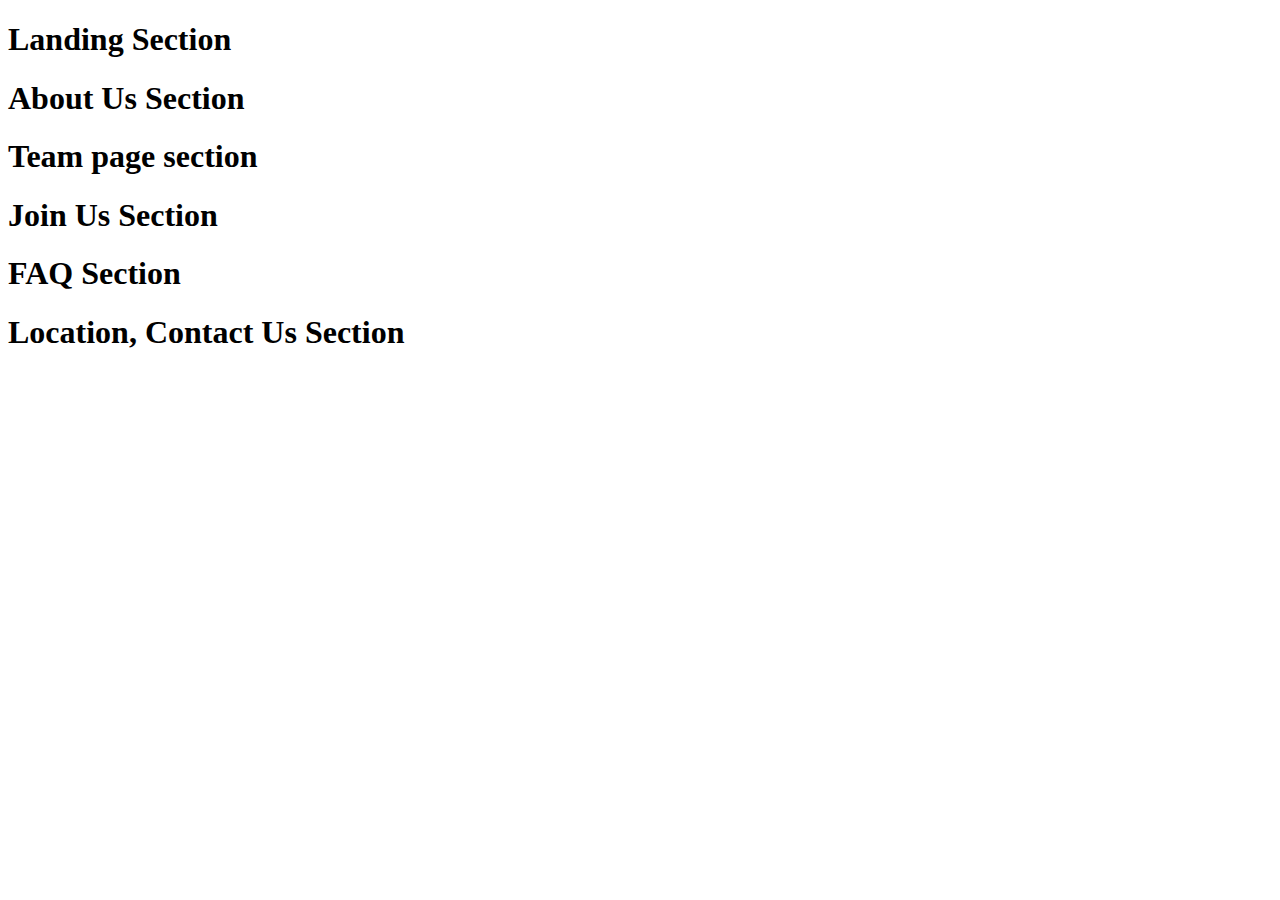
==== 2023/index.html @ 3e2a9899 "Merge pull request #97 from ReshmaM8/Ellehacks-hacker-site" ====
<!DOCTYPE html>
<html lang="en">
<head>
    <meta charset="UTF-8">
    <meta http-equiv="X-UA-Compatible" content="IE=edge">
    <meta name="viewport" content="width=device-width, initial-scale=1.0">
    
    <link href="https://cdn.jsdelivr.net/npm/bootstrap@5.2.3/dist/css/bootstrap.min.css" rel="stylesheet" integrity="sha384-rbsA2VBKQhggwzxH7pPCaAqO46MgnOM80zW1RWuH61DGLwZJEdK2Kadq2F9CUG65" crossorigin="anonymous">
    <link href="https://fonts.googleapis.com/css2?family=DM+Sans&display=swap" rel="stylesheet">
    <link rel="stylesheet" href="style.css" />
    <script src="https://cdn.jsdelivr.net/npm/bootstrap@5.2.3/dist/js/bootstrap.bundle.min.js" integrity="sha384-kenU1KFdBIe4zVF0s0G1M5b4hcpxyD9F7jL+jjXkk+Q2h455rYXK/7HAuoJl+0I4" crossorigin="anonymous"></script>
    <script src="https://ajax.googleapis.com/ajax/libs/jquery/3.6.1/jquery.min.js"></script>
    <script src="index.js" defer></script>
    <title>Ellehacks 2023</title>
</head>
<body>
    <div class="container-fluid-xl p-5 border">
        <h1>Landing Section</h1>  
      </div>
      
      <div class="container-fluid-xl p-5 border">
        <h1>About Us Section</h1>  
      </div>
      
      <div class="container-fluid-xl p-5 border">
        <h1>Team page section</h1>  
      </div>
      
      <div class="container-fluid-xl p-5 border">
        <h1>Join Us Section</h1>  
      </div>
      
      <div class="container-fluid-xl p-5 border">
        <h1>FAQ Section</h1>  
        </div>
        
      <div class="container-fluid-xl p-5 border">
        <h1>Location, Contact Us Section</h1>  
      </div>
</body>
</html>
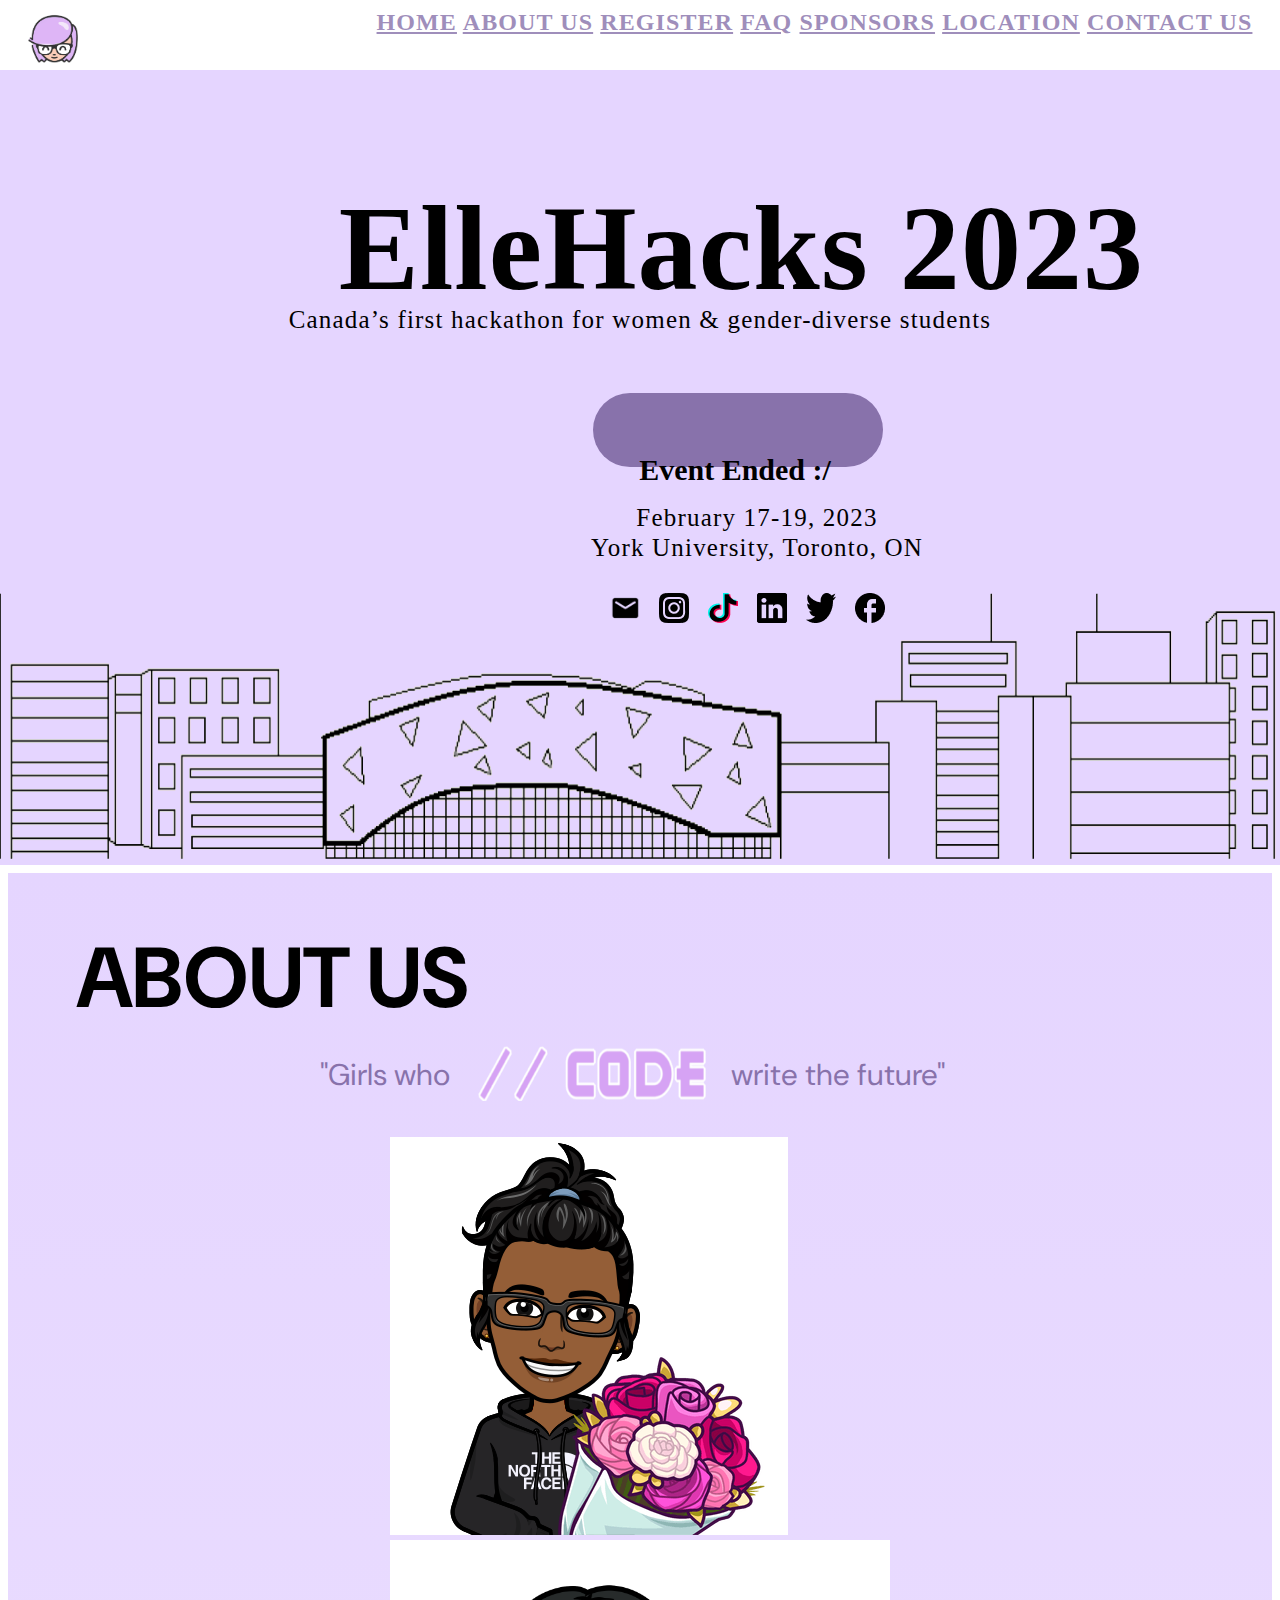
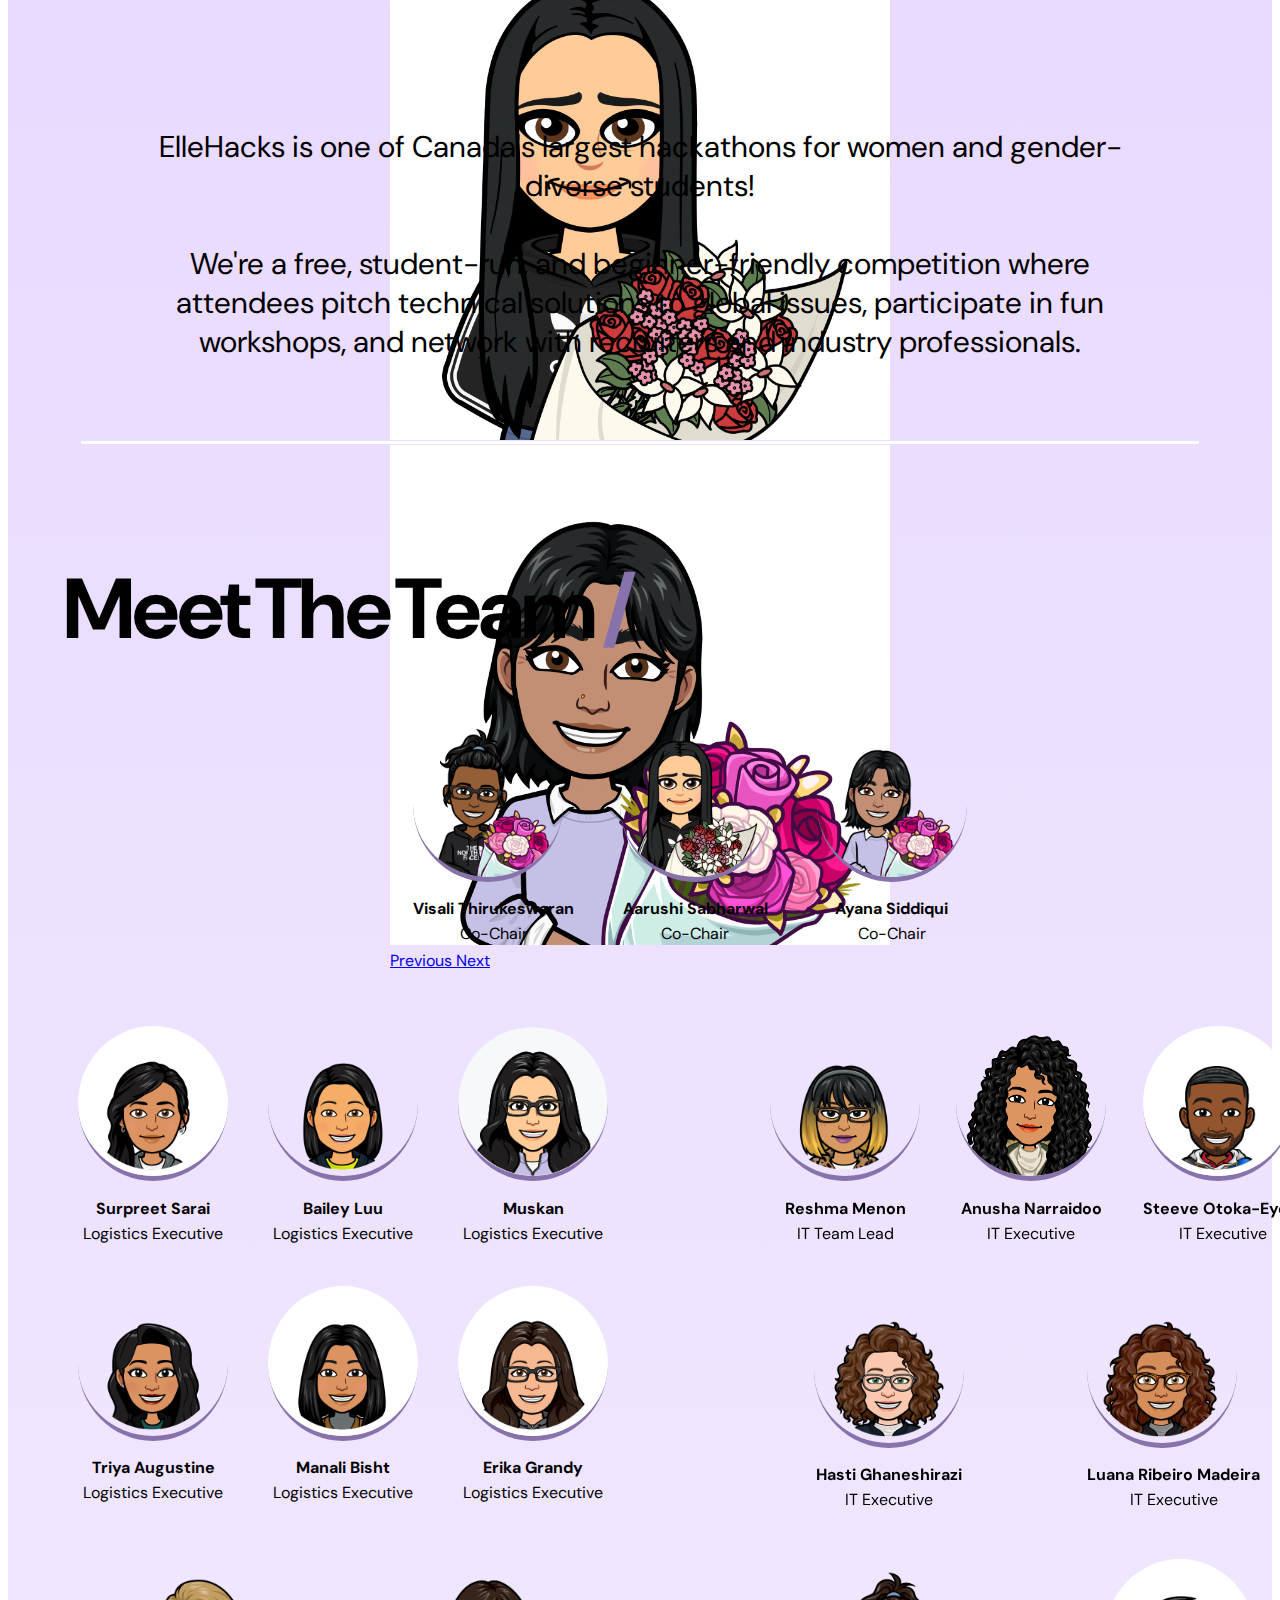
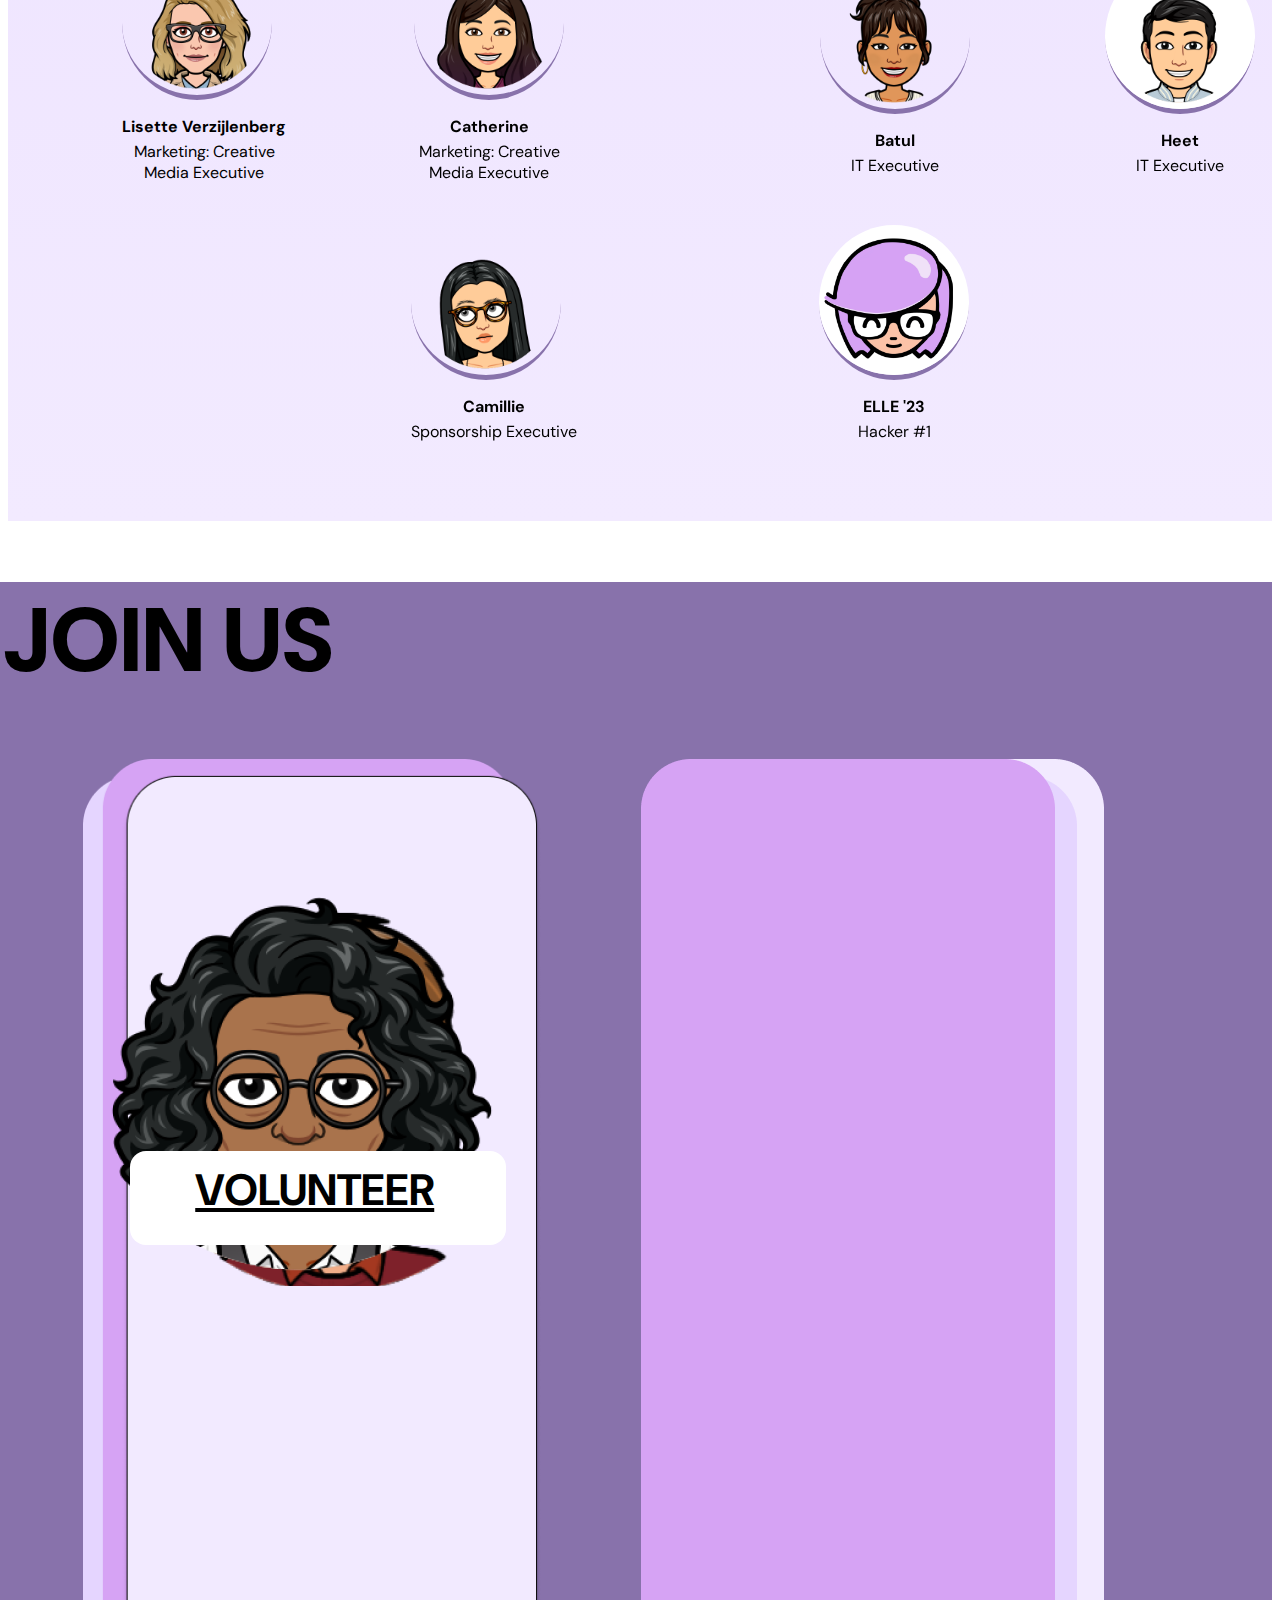
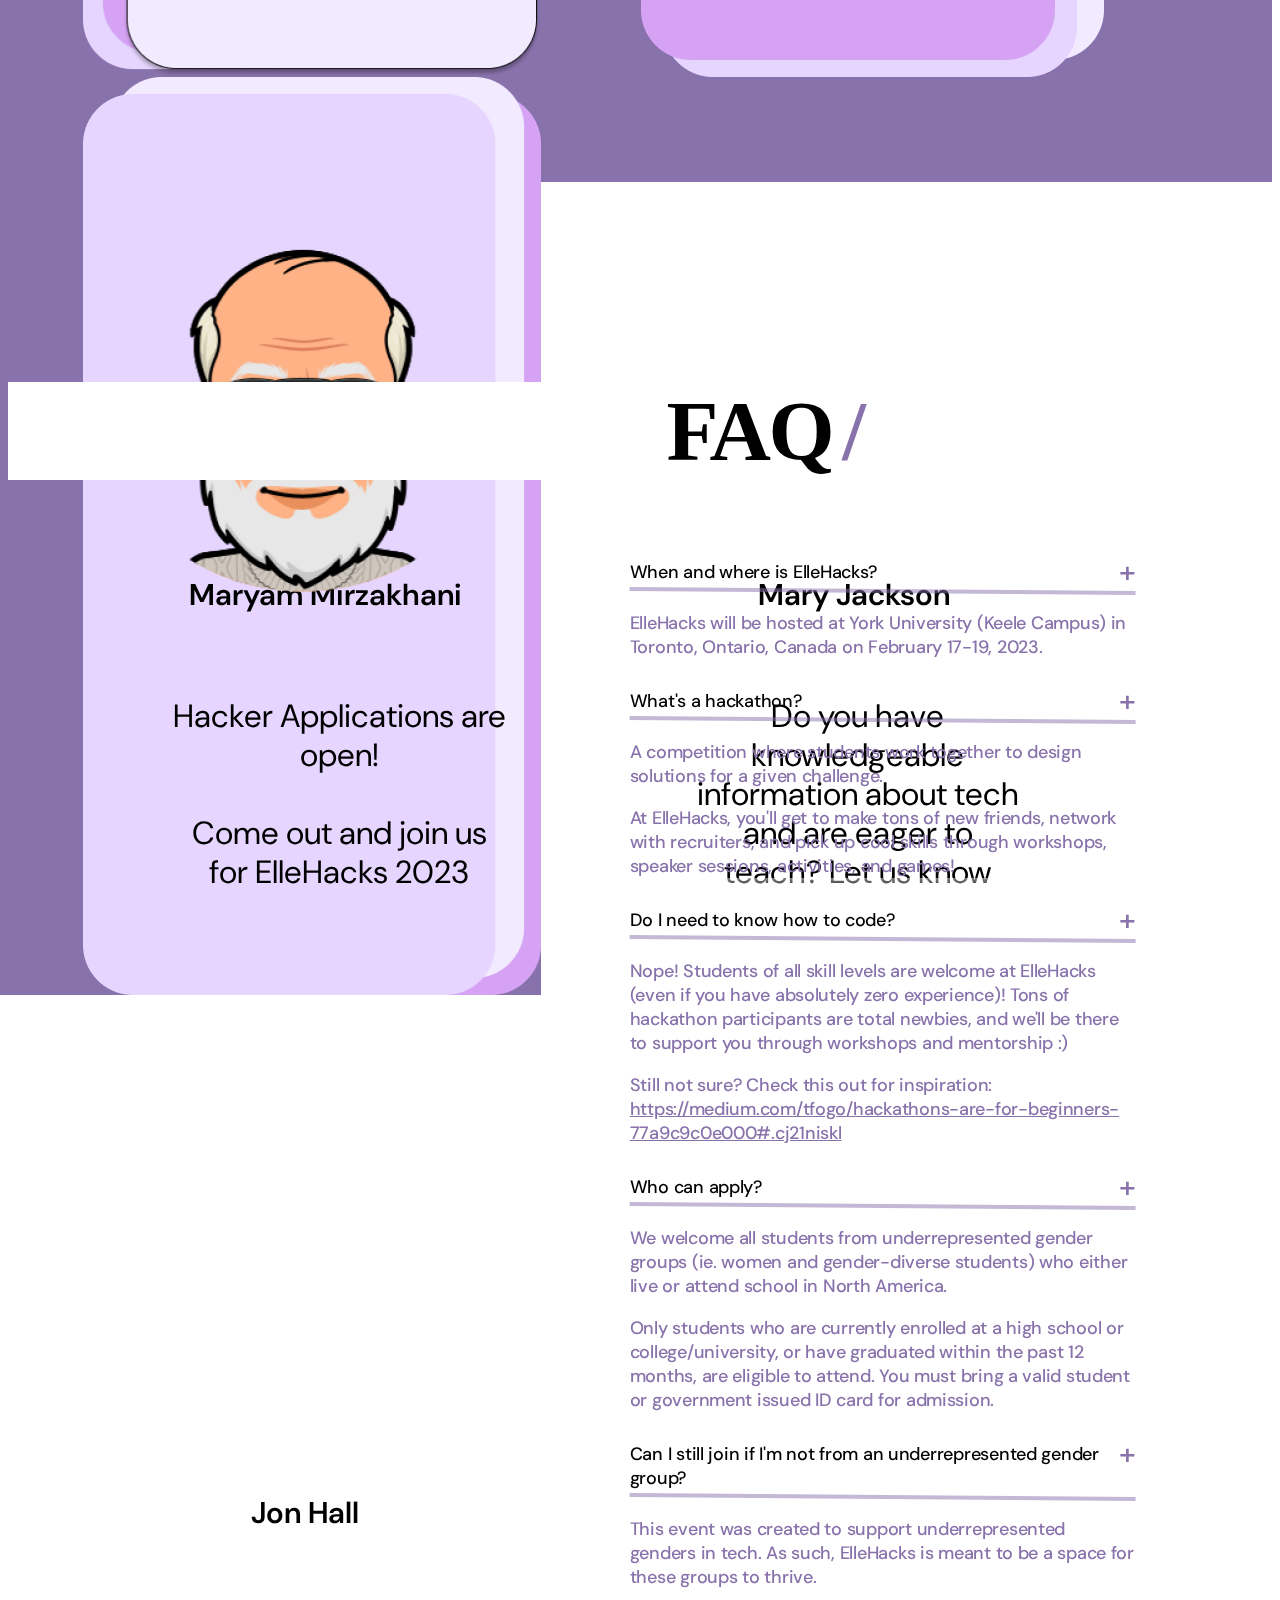
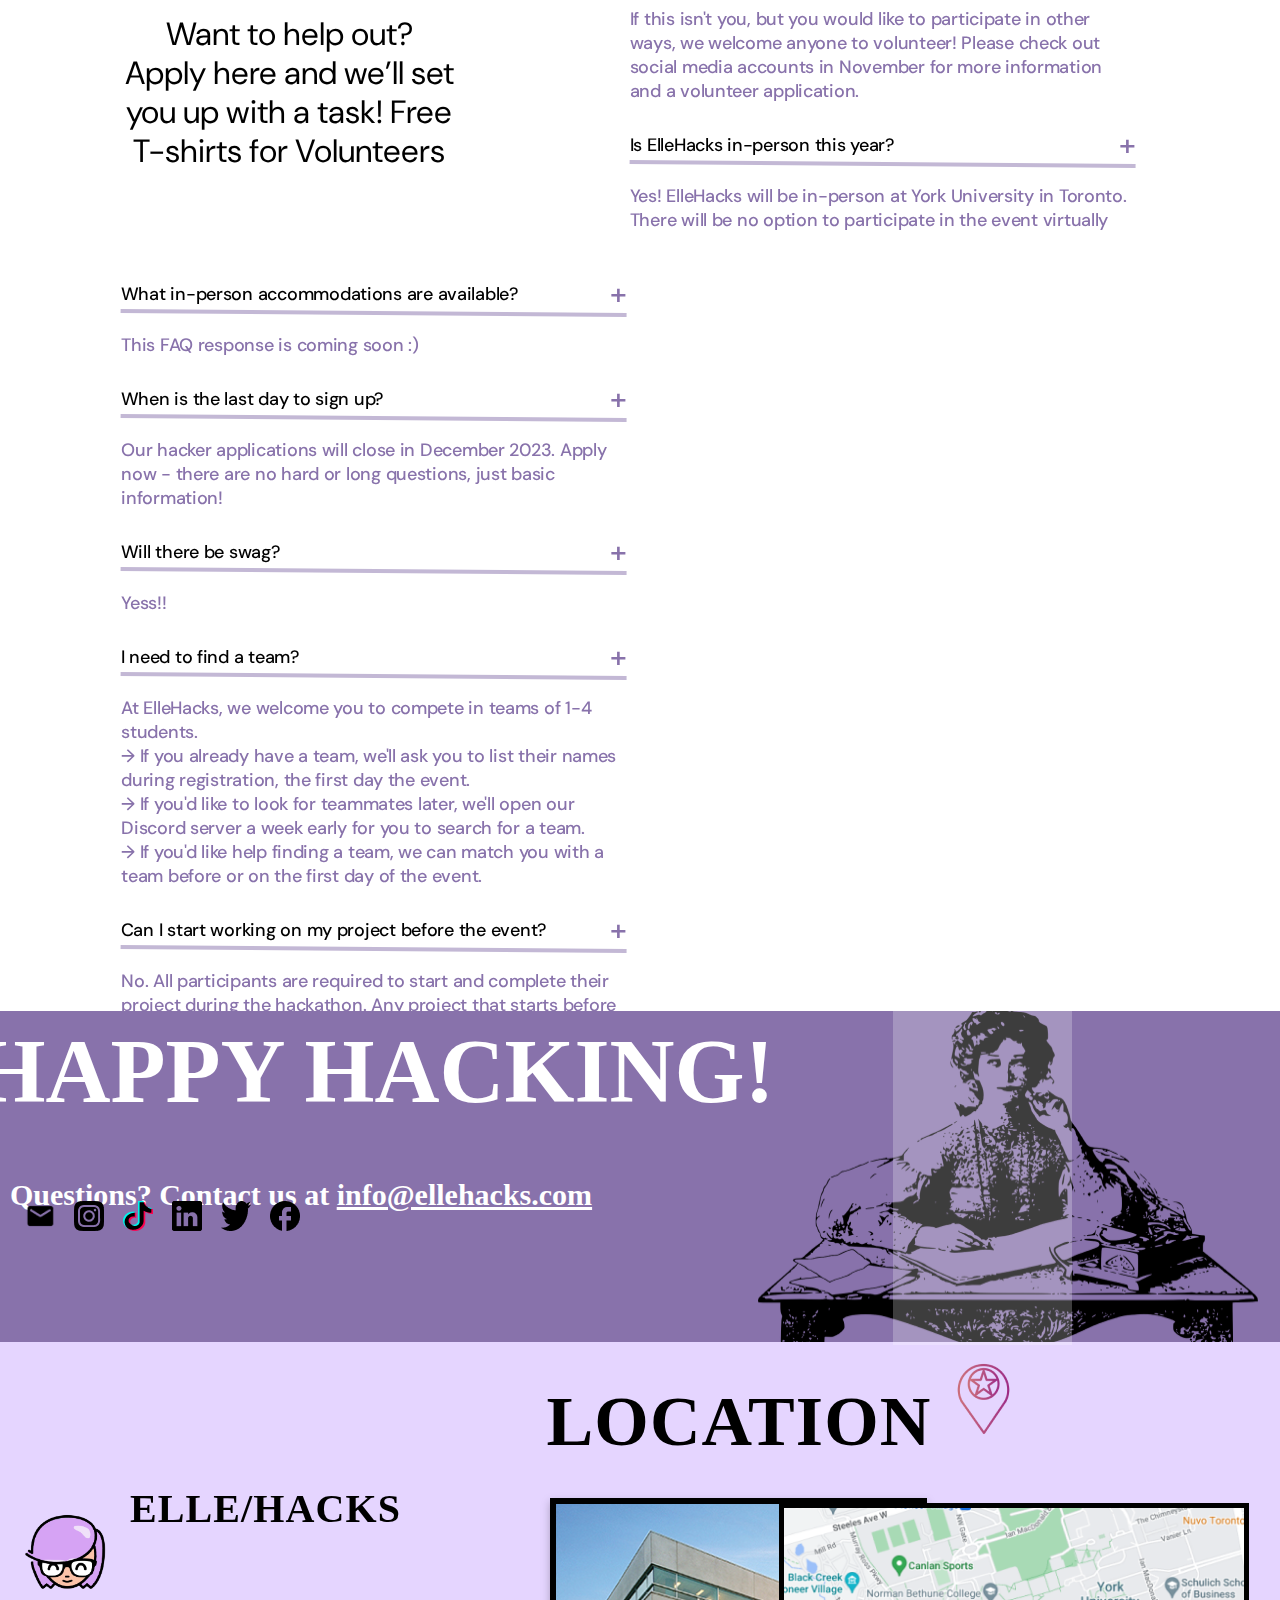
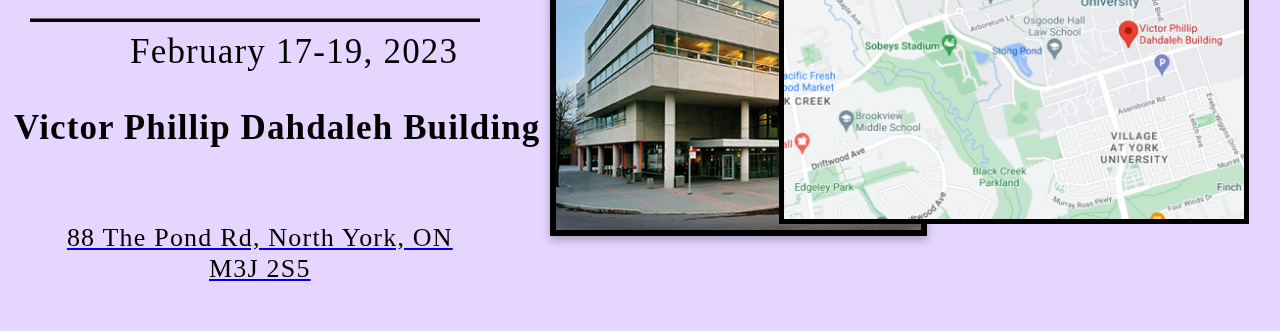
==== commit 71513e5e: "Merge pull request #1 from ElleHacks/master" ====
--- a/2023/index.html
+++ b/2023/index.html
@@ -4,38 +4,591 @@
     <meta charset="UTF-8">
     <meta http-equiv="X-UA-Compatible" content="IE=edge">
     <meta name="viewport" content="width=device-width, initial-scale=1.0">
-    
-    <link href="https://cdn.jsdelivr.net/npm/bootstrap@5.2.3/dist/css/bootstrap.min.css" rel="stylesheet" integrity="sha384-rbsA2VBKQhggwzxH7pPCaAqO46MgnOM80zW1RWuH61DGLwZJEdK2Kadq2F9CUG65" crossorigin="anonymous">
+
+    <link href="https://cdn.jsdelivr.net/npm/bootstrap@5.2.3/dist/css/bootstrap.min.css" rel="stylesheet"
+          integrity="sha384-rbsA2VBKQhggwzxH7pPCaAqO46MgnOM80zW1RWuH61DGLwZJEdK2Kadq2F9CUG65" crossorigin="anonymous">
     <link href="https://fonts.googleapis.com/css2?family=DM+Sans&display=swap" rel="stylesheet">
-    <link rel="stylesheet" href="style.css" />
-    <script src="https://cdn.jsdelivr.net/npm/bootstrap@5.2.3/dist/js/bootstrap.bundle.min.js" integrity="sha384-kenU1KFdBIe4zVF0s0G1M5b4hcpxyD9F7jL+jjXkk+Q2h455rYXK/7HAuoJl+0I4" crossorigin="anonymous"></script>
-    <script src="https://ajax.googleapis.com/ajax/libs/jquery/3.6.1/jquery.min.js"></script>
+    <link rel="stylesheet" href="style.css"/>
+    <script src="https://cdn.jsdelivr.net/npm/bootstrap@5.2.3/dist/js/bootstrap.bundle.min.js"
+            integrity="sha384-kenU1KFdBIe4zVF0s0G1M5b4hcpxyD9F7jL+jjXkk+Q2h455rYXK/7HAuoJl+0I4"
+            crossorigin="anonymous"></script>
+    <!-- <script src="https://ajax.googleapis.com/ajax/libs/jquery/3.6.1/jquery.min.js"></script> -->
+    <script src="https://maxcdn.bootstrapcdn.com/bootstrap/3.4.1/js/bootstrap.min.js"></script>
     <script src="index.js" defer></script>
     <title>Ellehacks 2023</title>
+
 </head>
 <body>
-    <div class="container-fluid-xl p-5 border">
-        <h1>Landing Section</h1>  
-      </div>
-      
-      <div class="container-fluid-xl p-5 border">
-        <h1>About Us Section</h1>  
-      </div>
-      
-      <div class="container-fluid-xl p-5 border">
-        <h1>Team page section</h1>  
-      </div>
-      
-      <div class="container-fluid-xl p-5 border">
-        <h1>Join Us Section</h1>  
-      </div>
-      
-      <div class="container-fluid-xl p-5 border">
-        <h1>FAQ Section</h1>  
-        </div>
+
+<!-- @Anusha landing page section -->
+<div class="container-fluid-xl" id="home-section">
+    <!--    <h1>Landing Section</h1>-->
+    <!-- Navigation bar -->
+    <div class="row" id="nav">
+        <nav class="navbar fixed-top">
+            <!-- ElleHacks logo icon -->
+            <a class="navbar-brand" href="#home">
+                <img class="nav-img" src="ElleHacks_Logo_Transparent.png" alt="home">
+            </a>
+            <!-- Navigation menu -->
+            <div class="navbar-nav">
+                <a class="nav-link" aria-current="page" href="#home">HOME</a>
+                <a class="nav-link" href="#meet-the-team-section">ABOUT US</a>
+                <a class="nav-link" href="#join-us-blocks">REGISTER</a>
+                <a class="nav-link" href="#FAQ-section">FAQ</a>
+                <a class="nav-link" href="#sponsors">SPONSORS</a>
+                <a class="nav-link" href="#location">LOCATION</a>
+                <a class="nav-link" href="#contact-us">CONTACT US</a>
+            </div>
+        </nav>
+    </div>
+    <!-- Home page section    -->
+    <div class="container-fluid" id="home">
+        <div id="ElleHacks2023" class="ElleHacks2023">ElleHacks 2023</div>
+        <div id="tagline" class="tagline">Canada’s first hackathon for women & gender-diverse students</div>
+        <!-- Countdown -->
+        <div class="countdown">
+            <p class="timer" id="timer"></p>
+        </div>
+        <!-- Date and location -->
+        <div id="date-location" class="date-location">February 17-19, 2023
+            <br> York University, Toronto, ON
+        </div>
+        <!--Social media icons-->
+        <div id="socials" class="socials">
+            <a href="mailto::info@ellehacks.com">
+                <img class="social-icons" src="Assets/socials/ic_round-email.png" alt="email">
+            </a>
+            <a href="https://www.instagram.com/ellehacks/">
+                <img class="social-icons" src="./Assets/socials/instagram.png" alt="instagram">
+            </a>
+            <a href="https://www.tiktok.com/@ellehacks">
+                <img class="social-icons" src="./Assets/socials/logos_tiktok-icon.png" alt="tiktok">
+            </a>
+            <a href="https://www.linkedin.com/company/ellehacks/">
+                <img class="social-icons" src="./Assets/socials/linkedin.png" alt="linkedin">
+            </a>
+            <a href="https://twitter.com/ellehacks">
+                <img class="social-icons" src="./Assets/socials/twitter.png" alt="twitter">
+            </a>
+            <a href="https://www.facebook.com/ellehacks/">
+                <img class="social-icons" src="./Assets/socials/facebook.png" alt="facebook">
+            </a>
+        </div>
+        <!-- Skyline image -->
+        <img class="skyline" src="./Assets/landing/white skyline.png">
+    </div>
+
+</div>
+<!-- @Anusha landing page section ends here -->
+
+<div class="background">
+    <div class="container-fluid-xl" id="meet-the-team-section">
         
-      <div class="container-fluid-xl p-5 border">
-        <h1>Location, Contact Us Section</h1>  
-      </div>
+        <div class="aboutus-section" id="aboutus" >
+            <h2 class="about-us-heading">
+            ABOUT US
+            </h2>
+    
+            <!-- Quoted text "Girls who //code write the future"-->
+            <div class="grid quote">
+            <div class="quote-line" id="p1">
+                <p>"Girls who </p>
+            </div>
+            <img class="quote-line" id="code" src="Assets/CODE Text.png" alt="ada lovelace">
+            <div class="quote-line" id="p2">
+                <p> write the future"</p>
+            </div>
+            </div>
+            
+            <!-- Slideshow -->
+        <div class="container" id="carousel"> 
+            <div id="myCarousel" class="carousel slide" data-ride="carousel">      
+            <!-- Wrapper for slides -->
+            <div class="carousel-inner">
+                <div class="carousel-item active">
+                <img class="d-block w-100" src="Assets/HeadShots/Visali1.png" alt="First slide">
+                </div>
+        
+                <div class="carousel-item">
+                <img class="d-block w-100" src="Assets/HeadShots/Aarushi1.png" alt="Second slide">
+                </div>
+            
+                <div class="carousel-item">
+                <img class="d-block w-100" src="Assets/HeadShots/Ayana1.png" alt="Third slide">
+                </div>
+            </div>
+        
+            <!-- Left and right controls -->
+            <a class="carousel-control-prev" href="#carouselExampleControls" role="button" data-slide="prev">
+                <span class="carousel-control-prev-icon" aria-hidden="true"></span>
+                <span class="sr-only">Previous</span>
+            </a>
+            <a class="carousel-control-next" href="#carouselExampleControls" role="button" data-slide="next">
+                <span class="carousel-control-next-icon" aria-hidden="true"></span>
+                <span class="sr-only">Next</span>
+            </a>
+            </div>
+        </div>
+            
+            
+            <!-- About us description text -->
+            <div id="p3">
+            <p>
+                ElleHacks is one of Canada's largest hackathons for women and gender-diverse students!
+                <br><br>
+                We're a free, student-run, and beginner-friendly competition where attendees pitch technical
+                solutions to global issues, participate in fun workshops, and network with recruiters and industry
+                professionals.
+            </p>
+        </div>
+    
+    
+    
+        </div>
+    </div>
+
+    <!-- Start of the 'Meet The Team' section-->
+    <div class="container-fluid-xl" id="about-us-section">
+    </div>
+    <div class="team">
+        <h2  class="team-heading">
+            Meet The Team <span class="backslash-purple">/</span>
+        </h2>
+        <!-- Co-chair Grid-->
+        <div class="grid co-chairs">
+            <div class="team-member">
+                <div class="image">
+                    <img class="team-img" src="Assets/HeadShots/Visali1.png"/>
+                    <img class="team-img-fun" src="Assets/HeadShots/Visali2.png"/>
+                </div>
+                <h4 class="team-name">Visali Thirukeswaran</h4>
+                <p class="team-title">Co-Chair</p>
+            </div>
+            <div class="team-member">
+                <div class="image">
+                    <img class="team-img" src="Assets/HeadShots/Aarushi1.png"/>
+                    <img class="team-img-fun" src="Assets/HeadShots/Aarushi2.png"/>
+                </div>
+                <h4 class="team-name">Aarushi Sabharwal</h4>
+                <p class="team-title">Co-Chair</p>
+            </div>
+            <div class="team-member">
+                <div class="image">
+                    <img class="team-img" src="Assets/HeadShots/Ayana1.png"/>
+                    <img class="team-img-fun" src="Assets/HeadShots/Ayana2.png"/>
+                </div> 
+                <h4 class="team-name">Ayana Siddiqui</h4>
+                <p class="team-title">Co-Chair</p>
+            </div>
+
+        </div>
+
+        <div class="executives">
+        <!--Logistics, Marketing, Sponsorship Executives Grid-->
+        <div class="grid lms-exe">
+            <div class="team-member">
+                <div class="image">
+                    <img class="team-img" src="Assets/HeadShots/Surpreet1.png"/>
+                    <img class="team-img-fun" src="Assets/HeadShots/Surpreet2.png"/>
+                </div> 
+                <h4 class="team-name">Surpreet Sarai</h4>
+                <p class="team-title">Logistics Executive</p>
+            </div>
+            <div class="team-member">
+                <div class="image">
+                    <img class="team-img" src="Assets/HeadShots/Bailey1.PNG"/>
+                    <img class="team-img-fun" src="Assets/HeadShots/Bailey2.PNG"/>
+                </div> 
+                <h4 class="team-name">Bailey Luu</h4>
+                <p class="team-title">Logistics Executive</p>
+            </div>
+            <div class="team-member">
+                <div class="image">
+                    <img class="team-img" src="Assets/HeadShots/Muskan1.png"/>
+                    <img class="team-img-fun" src="Assets/HeadShots/Muskan2.PNG"/>
+                </div> 
+                <h4 class="team-name">Muskan</h4>
+                <p class="team-title">Logistics Executive</p>
+            </div>
+            <div class="team-member">
+                <div class="image">
+                    <img class="team-img" src="Assets/HeadShots/Triya1.png"/>
+                    <img class="team-img-fun" src="Assets/HeadShots/Triya2.png"/>
+                </div> 
+                <h4 class="team-name">Triya Augustine</h4>
+                <p class="team-title">Logistics Executive</p>
+            </div>
+            <div class="team-member">
+                <div class="image">
+                    <img class="team-img" src="Assets/HeadShots/Manali1.png"/>
+                    <img class="team-img-fun" src="Assets/HeadShots/Manali2.png"/>
+                </div> 
+                <h4 class="team-name">Manali Bisht</h4>
+                <p class="team-title">Logistics Executive</p>
+            </div>
+            <div class="team-member">
+                <div class="image">
+                    <img class="team-img" src="Assets/HeadShots/Erika1.png"/>
+                    <img class="team-img-fun" src="Assets/HeadShots/Erika2.png"/>
+                </div> 
+                <h4 class="team-name">Erika Grandy</h4>
+                <p class="team-title">Logistics Executive</p>
+            </div>
+            <div class="team-member">
+                <div class="image">
+                    <img class="team-img" src="Assets/HeadShots/Lisette1.png"/>
+                    <img class="team-img-fun" src="Assets/HeadShots/Lisette2.png"/>
+                </div> 
+                <h4 class="team-name">Lisette Verzijlenberg</h4>
+                <p class="team-title">Marketing: Creative<br> Media Executive</p>
+            </div>
+            <div class="team-member">
+                <div class="image">
+                    <img class="team-img" src="Assets/HeadShots/Catherine1.PNG"/>
+                    <img class="team-img-fun" src="Assets/HeadShots/Catherine2.PNG"/>
+                </div> 
+                <h4 class="team-name">Catherine</h4>
+                <p class="team-title">Marketing: Creative<br> Media Executive</p>
+            </div>
+        </div>
+
+            <!--IT Executives Grid-->
+            <div class="grid IT-exe">
+            <div class="team-member">
+                <div class="image">
+                    <img class="team-img" src="Assets/HeadShots/Reshma1.png"/>
+                    <img class="team-img-fun" src="Assets/HeadShots/Reshma2.png"/>
+                </div> 
+                <h4 class="team-name">Reshma Menon</h4>
+                <p class="team-title">IT Team Lead</p>
+            </div>
+            <div class="team-member">
+                <div class="image">
+                    <img class="team-img" src="Assets/HeadShots/Anusha1.png"/>
+                    <img class="team-img-fun" src="Assets/HeadShots/Anusha2.png"/>
+                </div> 
+                <h4 class="team-name">Anusha Narraidoo</h4>
+                <p class="team-title">IT Executive</p>
+            </div>
+            <div class="team-member">
+                <div class="image">
+                    <img class="team-img" src="Assets/HeadShots/Steeve1.png"/>
+                    <img class="team-img-fun" src="Assets/HeadShots/Steeve2.png"/>
+                </div> 
+                <h4 class="team-name">Steeve Otoka-Eyota</h4>
+                <p class="team-title">IT Executive</p>
+            </div>
+            <div class="team-member">
+                <div class="image">
+                    <img class="team-img" src="Assets/HeadShots/Hasti1.png"/>
+                    <img class="team-img-fun" src="Assets/HeadShots/Hasti2.png"/>
+                </div> 
+                <h4 class="team-name">Hasti Ghaneshirazi</h4>
+                <p class="team-title">IT Executive</p>
+            </div>
+            <div class="team-member">
+                <div class="image">
+                    <img class="team-img" src="Assets/HeadShots/Luana1.png"/>
+                    <img class="team-img-fun" src="Assets/HeadShots/Luana2.png"/>
+                </div> 
+                <h4 class="team-name">Luana Ribeiro Madeira</h4>
+                <p class="team-title">IT Executive</p>
+            </div>
+            <div class="team-member">
+                <div class="image">
+                    <img class="team-img" src="Assets/HeadShots/Batul1.png"/>
+                    <img class="team-img-fun" src="Assets/HeadShots/Batul2.png"/>
+                </div> 
+                <h4 class="team-name">Batul</h4>
+                <p class="team-title">IT Executive</p>
+            </div>
+            <div class="team-member">
+                <div class="image">
+                    <img class="team-img" src="Assets/HeadShots/Heet1.png"/>
+                    <img class="team-img-fun" src="Assets/HeadShots/Heet2.png"/>
+                </div> 
+                <h4 class="team-name">Heet</h4>
+                <p class="team-title">IT Executive</p>
+            </div>
+        </div>
+        </div>
+
+            <!--Sponsorship Executives Grid-->
+            <div class="grid sponsor-exe">
+            <div class="team-member">
+                <div class="image">
+                    <img class="team-img" src="Assets/HeadShots/Camille1.PNG"/>
+                    <img class="team-img-fun" src="Assets/HeadShots/Camille2.PNG"/>
+                </div> 
+                <h4 class="team-name">Camillie</h4>
+                <p class="team-title">Sponsorship Executive</p>
+            </div>
+            <div class="team-member">
+                <div class="image">
+                    <img class="team-img" src="Assets/logo.jpg"/>
+                    <img class="team-img-fun" src="Assets/logo.jpg"/>
+                </div> 
+                <h4 class="team-name">ELLE '23</h4>
+                <p class="team-title">Hacker #1</p>
+            </div>
+            </div>
+
+
+    </div>
+</div>
+
+
+<!--End of 'Meet The Team' section -->
+
+<!-- @Luana register page section starts here -->
+
+
+<div class="container-fluid-xl p-5 border" id="join-us-blocks">
+        <div class="container-fluid" id="join-us">
+        <div id="join-us-head">
+            <h1>JOIN US</h1>
+        </div>
+        <div class="card-deck" id="join-us-cards">
+            <div class="card" id="hacker-card">
+                <img class="card img-fluid " id="app-background" width="458.5px" height="918px" src="Assets/join-us/hacker-background.png">
+                <div class="card-img-overlay bg-transparent">
+                    <img class="card-img-top" src="Assets/join-us/hacker-img.png" alt="Maryam Mirzakhani">
+                    <h5 class="card-title">Maryam Mirzakhani</h5>
+                    <a class="btn" href="">HACKER</a>
+                    <p class="card-text">Hacker Applications are open!</br></br>
+                    Come out and join us for ElleHacks 2023</p>
+                </div>
+            </div>
+            <div class="card" id="mentor-card">
+                <img class="card img-fluid" id="app-background" width="463px" height="918px" src="Assets/join-us/mentor-background.png">
+                <div class="card-img-overlay">
+                    <img class="card-img-top" src="Assets/join-us/mentor-img.png" alt="Maryam Mirzakhani">
+                    <h5 class="card-title">Mary Jackson</h5>
+                <a class="btn" href="">MENTOR</a>
+                    <p class="card-text">Do you have knowledgeable information about tech and are eager to teach? Let us know</p>
+                    </div>
+            </div>
+            <div class="card" id="volunteer-card">
+                <img class="card img-fluid" id="app-background" width="458.5px"height="918px" src="Assets/join-us/volunteer-background.png">
+                <div class="card-img-overlay">
+                    <img class="card-img-top" src="Assets/join-us/volunteer-img.png" alt="Maryam Mirzakhani">
+                    <h5 class="card-title">Jon Hall</h5>
+                    <a class="btn" href="">VOLUNTEER</a>
+                    <p class="card-text">Want to help out? Apply here and we’ll set you up with a task! Free T-shirts for Volunteers</p>
+                </div>
+            </div>
+        </div>
+    </div>
+</div>
+<!-- @Luana register page section ends here -->
+
+<div class="container-fluid-xl" id="FAQ-section">
+    <h1>FAQ <span class="backslash-purple">/</span></h1>
+</div>
+<div class="FAQ">
+    <div class="row" id="faq-row">
+        <div class="col-sm" id="column-quest">
+            <div class="container" id="quest-box">
+                <div href="#ans1" class="accordion-header" data-toggle="collapse">
+                    <p>When and where is ElleHacks?</p>
+                    <hr>
+                </div>
+                <div id="ans1" class="collapse">
+                    <p>ElleHacks will be hosted at York University (Keele Campus) in Toronto, Ontario, Canada on February 17-19, 2023. </p>
+                </div>
+            </div>
+            <div class="container" id="quest-box">
+                <div href="#ans2" class="accordion-header" data-toggle="collapse">
+                    <p>What's a hackathon?</p>
+                    <hr>
+                </div>
+                <div id="ans2" class="collapse">
+                    <p>A competition where students work together to design solutions for a given challenge.</p>
+                    <p>At ElleHacks, you'll get to make tons of new friends, network with recruiters, and pick up cool skills through workshops, speaker sessions, activities, and games!</p>
+                </div>
+            </div>
+            <div class="container" id="quest-box">
+                <div href="#ans3" class="accordion-header" data-toggle="collapse">
+                    <p>Do I need to know how to code?</p>
+                    <hr>
+                </div>
+                <div id="ans3" class="collapse">
+                    <p>Nope! Students of all skill levels are welcome at ElleHacks (even if you have absolutely zero experience)! Tons of hackathon participants are total newbies, and we'll be there to support you through workshops and mentorship :)</p>
+                    <p>Still not sure? Check this out for inspiration: <a href="https://medium.com/tfogo/hackathons-are-for-beginners-77a9c9c0e000#.cj21niskl">https://medium.com/tfogo/hackathons-are-for-beginners-77a9c9c0e000#.cj21niskl</a></p>
+                </div>
+            </div>
+            <div class="container" id="quest-box">
+                <div href="#ans4" class="accordion-header" data-toggle="collapse">
+                    <p>Who can apply?</p>
+                    <hr>
+                </div>
+                <div id="ans4" class="collapse">
+                    <p>We welcome all students from underrepresented gender groups (ie. women and gender-diverse students) who either live or attend school in North America.</p>
+                    <p>Only students who are currently enrolled at a high school or college/university, or have graduated within the past 12 months, are eligible to attend. You must bring a valid student or government issued ID card for admission.</p>
+                </div>
+            </div>
+            <div class="container" id="quest-box">
+                <div href="#ans5" class="accordion-header" data-toggle="collapse">
+                    <p>Can I still join if I'm not from an underrepresented gender group?</p>
+                    <hr>
+                </div>
+                <div id="ans5" class="collapse">
+                    <p>This event was created to support underrepresented genders in tech. As such, ElleHacks is meant to be a space for these groups to thrive.</p>
+                    <p>If this isn't you, but you would like to participate in other ways, we welcome anyone to volunteer! Please check out social media accounts in November for more information and a volunteer application.</p>
+                </div>
+            </div>
+            <div class="container" id="quest-box">
+                <div href="#ans6" class="accordion-header" data-toggle="collapse">
+                    <p>Is ElleHacks in-person this year?</p>
+                    <hr>
+                </div>
+                <div id="ans6" class="collapse">
+                    <p>Yes! ElleHacks will be in-person at York University in Toronto. There will be no option to participate in the event virtually</p>
+                </div>
+            </div>
+        </div>
+        <div class="col-sm" id="column-quest">
+            <div class="container" id="quest-box">
+                <div href="#ans7" class="accordion-header" data-toggle="collapse">
+                    <p>What in-person accommodations are available?</p>
+                    <hr>
+                </div>
+                <div id="ans7" class="collapse">
+                    <p>This FAQ response is coming soon :)</p>
+                </div>
+            </div>
+            <div class="container" id="quest-box">
+                <div href="#ans8" class="accordion-header" data-toggle="collapse">
+                    <p>When is the last day to sign up?</p>
+                    <hr>
+                </div>
+                <div id="ans8" class="collapse">
+                    <p>Our hacker applications will close in December 2023. Apply now - there are no hard or long questions, just basic information!</p>
+                </div>
+            </div>
+
+            <div class="container" id="quest-box">
+                <div href="#ans9" class="accordion-header" data-toggle="collapse">
+                    <p>Will there be swag?</p>
+                    <hr>
+                </div>
+                <div id="ans9" class="collapse">
+                    <p>Yess!!</p>
+                </div>
+            </div>
+            <div class="container" id="quest-box">
+                <div href="#ans10" class="accordion-header" data-toggle="collapse">
+                    <p>I need to find a team?</p>
+                    <hr>
+                </div>
+                <div id="ans10" class="collapse">
+                    <p>At ElleHacks, we welcome you to compete in teams of 1-4 students.
+                        <br> → If you already have a team, we'll ask you to list their names during registration, the first day the event. <br> → If you'd like to look for teammates later, we'll open our Discord server a week early for you to search
+                        for a team. <br> → If you'd like help finding a team, we can match you with a team before or on the first day of the event.
+                    </p>
+                </div>
+            </div>
+            <div class="container" id="quest-box">
+                <div href="#ans11" class="accordion-header" data-toggle="collapse">
+                    <p>Can I start working on my project before the event?</p>
+                    <hr>
+                </div>
+                <div id="ans11" class="collapse">
+                    <p>No. All participants are required to start and complete their project during the hackathon. Any project that starts before the event will be disqualified. </p>
+                </div>
+            </div>
+
+            <div class="container" id="quest-box">
+                <div href="#ans12" class="accordion-header" data-toggle="collapse">
+                    <p>Can I submit a project I've used at another hackathon/school assignment/anywhere else?</p>
+                    <hr>
+                </div>
+                <div id="ans12" class="collapse">
+                    <p>No. </p>
+                </div>
+            </div>
+        </div>
+    </div>
+</div>
+
+<!-- @Anusha Location/Contact Us section -->
+<div class="container-fluid-xl" id="contactus">
+    <!--    <h1>Location, Contact Us Section</h1>-->
+    <!-- Location container-->
+    <div class="container-fluid" id="location">
+        <div class="location-title">LOCATION
+            <img src="./Assets/contactus/pin.png" alt="pin">
+        </div>
+        <!-- Event date info -->
+        <div id="date">
+<!--            <h2 id="ellehacks">ELLE&lt;/&gt;HACKS</h2>-->
+            <h2 id="ellehacks">ELLE/HACKS</h2>
+            <br>
+            <img class="logo" src="ElleHacks_Logo_Transparent.png" alt="home">
+            <p id="dates">February 17-19, 2023</p>
+        </div>
+        <svg height="282" width="480">
+            <line x1="30" y1="282" x2="490" y2="282" />
+        </svg>
+        <!-- Event location info -->
+        <div id="location-info">
+            <h2 id="building">Victor Phillip Dahdaleh Building</h2>
+            <br>
+            <a href="https://www.google.com/maps/place/Victor+Phillip+Dahdaleh+Building,+88+The+Pond+Rd,+North+York,+ON
+            +M3J+0K9/@43.7711574,-79.5007935,17z/data=!3m1!4b1!4m5!3m4!1s0x882b2e2450b5d375:0x625f17f9f667feb0!8m2!3d43.
+            7711574!4d-79.5007935">
+                <p id="address">88 The Pond Rd, North York, ON M3J 2S5</p>
+            </a>
+        </div>
+        <img id="db" src="./Assets/contactus/victor phillip db.png">
+        <img id="map" src="./Assets/contactus/Google Maps image.png">
+    </div>
+
+    <!-- Contact us container -->
+    <div class="container-fluid" id="contact-us">
+        <div class="contact-title">HAPPY HACKING!</div>
+        <p> Questions? Contact us at
+            <a href="mailto::info@ellehacks.com" style="color:#FFFFFF;">
+                info@ellehacks.com
+            </a>
+        </p>
+        <!-- Social media icons -->
+        <div id="contact-socials" class="socials">
+            <a href="mailto::info@ellehacks.com">
+                <img class="social-icons" src="Assets/socials/ic_round-email.png" alt="email">
+            </a>
+            <a href="https://www.instagram.com/ellehacks/">
+                <img class="social-icons" src="./Assets/socials/instagram.png" alt="instagram">
+            </a>
+            <a href="https://www.tiktok.com/@ellehacks">
+                <img class="social-icons" src="./Assets/socials/logos_tiktok-icon.png" alt="tiktok">
+            </a>
+            <a href="https://www.linkedin.com/company/ellehacks/">
+                <img class="social-icons" src="./Assets/socials/linkedin.png" alt="linkedin">
+            </a>
+            <a href="https://twitter.com/ellehacks">
+                <img class="social-icons" src="./Assets/socials/twitter.png" alt="twitter">
+            </a>
+            <a href="https://www.facebook.com/ellehacks/">
+                <img class="social-icons" src="./Assets/socials/facebook.png" alt="facebook">
+            </a>
+        </div>
+
+        <!-- Right graphics -->
+        <img id="woman-writer" src="./Assets/contactus/woman-writer.png">
+        <canvas id="rect1" width="179" height="334"></canvas>
+    </div>
+</div>
+<!-- @Anusha Location/Contact Us section ends here -->
+
+
+
+
+<!-- for carousel (not sure! check the websitefor more information) -->
+<script src="https://code.jquery.com/jquery-3.2.1.slim.min.js" integrity="sha384-KJ3o2DKtIkvYIK3UENzmM7KCkRr/rE9/Qpg6aAZGJwFDMVNA/GpGFF93hXpG5KkN" crossorigin="anonymous"></script>
+<script src="https://cdn.jsdelivr.net/npm/popper.js@1.12.9/dist/umd/popper.min.js" integrity="sha384-ApNbgh9B+Y1QKtv3Rn7W3mgPxhU9K/ScQsAP7hUibX39j7fakFPskvXusvfa0b4Q" crossorigin="anonymous"></script>
+<script src="https://cdn.jsdelivr.net/npm/bootstrap@4.0.0/dist/js/bootstrap.min.js" integrity="sha384-JZR6Spejh4U02d8jOt6vLEHfe/JQGiRRSQQxSfFWpi1MquVdAyjUar5+76PVCmYl" crossorigin="anonymous"></script>
 </body>
+
 </html>
--- a/2023/style.css
+++ b/2023/style.css
@@ -0,0 +1,1059 @@
+
+/* ************************************* */
+/* <!-- @Anusha Landing Page section --> */
+
+/* @Anusha home container */
+.container-fluid-xl#home-section {
+    width: 100%;
+    height: 865px;
+}
+
+/* @Anusha set dimension of navbar ribbon */
+#home-section .navbar {
+    position: fixed;
+    background-color: #FFFFFF;
+    width: 100%;
+    height: 64px;
+    opacity: 0.8;
+}
+
+/* @Anusha ElleHack icon */
+#home-section .navbar .navbar-brand .nav-img {
+    position: absolute;
+    width: 59px;
+    left: 17px;
+    top: 2px;
+
+}
+
+/* @Anusha navbar menu */
+#home-section .navbar .navbar-nav {
+    position: absolute;
+    flex-direction: row;
+    justify-content: space-between;
+    width: 917px;
+    height: 32px;
+    right: 15px;
+
+    font-weight: 600;
+    font-size: 24px;
+    line-height: 29px;
+    letter-spacing: 1.1px;
+    text-align: center;
+}
+
+/* @Anusha navbar menu items */
+.navbar .nav-link {
+    color: #8872AB;
+}
+
+/* @Anusha */
+.navbar .nav-link:active {
+    color: #000;
+}
+
+/* @Anusha set home/landing page section */
+.container-fluid#home {
+    position: absolute;
+    width: 100%;
+    height: 795px;
+    left: 0px;
+    top: 70px;
+
+    background: #E5D5FF;
+    /*background: linear-gradient(180deg, rgba(217, 217, 217, 0) 0%, #E5D5FF 100%);*/
+}
+
+/* @Anusha ElleHacks2023 title */
+#home .ElleHacks2023 {
+    position: absolute;
+    width: 953px;
+/*    height: 145px;*/
+    left: 265px;
+    top: 106px;
+
+    font-style: normal;
+    font-weight: 600;
+    font-size: 120px;
+    line-height: 145px;
+    letter-spacing: 1.1px;
+    text-align: center;
+
+    color: #000000;
+}
+
+/* @Anusha tagline */
+#home .tagline {
+    position: absolute;
+    width: 100%;
+    top: 235px;
+
+    font-style: normal;
+    font-weight: 400;
+    font-size: 25px;
+    line-height: 30px;
+    letter-spacing: 1.2px;
+    text-align: center;
+
+    color: #000000;
+}
+
+/* @Anusha countdown background */
+#home .countdown {
+    position: relative;
+    width: 290px;
+    height: 74px;
+    top: 323px;
+    left: 593px;
+    border-radius: 500px;
+    background-color: #8872AB;
+}
+
+/* @Anusha countdown display */
+#home .countdown .timer {
+  position: absolute;
+  left: 22px;
+  top: 10px;
+  width: 240px;
+  height: 50px;
+  text-align: center;
+  vertical-align: middle;
+  display: table;
+
+  font-style: normal;
+  font-weight: 700;
+  font-size: 35px;
+  line-height: 58px;
+  text-align: center;
+
+  color: #FFFFFF;
+}
+
+/* @Anusha place date and location */
+#home .date-location {
+    position: absolute;
+    width: 394px;
+    top: 433px;
+    left: 560px;
+
+    font-style: normal;
+    font-weight: 400;
+    font-size: 25px;
+    line-height: 30px;
+    letter-spacing: 1.2px;
+    text-align: center;
+
+    color: #000000;
+}
+
+/* @Anusha removes blue underline from icons
+ * for #home and #contactus
+**/
+.socials a {
+    text-decoration: none;
+}
+
+/* @Anusha set social icons */
+#home .socials {
+    position: absolute;
+    justify-content: space-between;
+    text-align: center;
+
+    margin: 0 auto;
+    width: 100%px;
+    top: 523px;
+    left: 595px;
+}
+
+/* @Anusha set icons spacing */
+.social-icons {
+  width: 30px;
+  margin: 0;
+  margin-left: 15px;
+  padding: 0;
+  opacity: 1;
+}
+
+/* @Anusha hover actions on icons */
+.social-icons:hover {
+  opacity: 0.7;
+}
+
+/* @Anusha */
+#home .skyline {
+    position: absolute;
+    width: 100%;
+    height: 266px;
+    left: -0.15px;
+    top: 522.81px;
+/*    mix-blend-mode: lighten;
+    filter: brightness(100%); */
+    filter: invert();
+    mix-blend-mode: darken;
+}
+/* <!-- @Anusha Landing page section end here --> */
+/* ********************************************** */
+
+
+/* <!-- @Luana Join Us page section starts here --> */
+/* ********************************************** */
+
+
+/* @Luana: main div */
+
+#join-us-blocks{
+    background: #8872AB;
+}
+
+#join-us,.container-fluid{
+   position: relative;
+   width: 100%;
+   height: 1200px;
+   left: -2%;
+   top: 0px;
+   padding: 0px;
+   background: #8872AB;
+   /* border-top: 100%; */
+   border: 0;
+   margin: 0 auto;
+    
+}
+ /* @Luana: head text */   
+#join-us #join-us-head h1{
+        font-family: 'DM Sans';
+        font-style: normal;
+        font-weight: 900;
+        font-size: 90px;
+        line-height: 117px;
+        padding-left: 20px;
+    
+}
+/* @Luana: 3 main cards*/
+#join-us #join-card{
+        position: relative;
+        width: 1439.08px;
+        height: 944px;
+        align-content: center;
+        margin: 50px;
+}
+/* @Luana: each card */
+#join-us .card{
+        background: #8872AB;
+        border: #8872AB;
+        float:left;
+}
+/* @Luana: img mentor, hacker and volunteer*/
+#join-us .card-img-top{
+        position: absolute;
+        width: 487px;
+        height: 477px;
+}
+/* @Luana: info and img mentor, hacker and volunteer */
+#join-us .card-img-overlay{
+        padding: 0%;
+        width: 447px;
+        
+}
+/* @Luana: img hacker */
+#join-us #hacker-card .card-img-top{
+        left: 110px;
+}
+/* @Luana: img mentor */    
+#join-us #mentor-card .card-img-top{
+        left: 75px;
+}
+/* @Luana: img volunteer */   
+#join-us #volunteer-card .card-img-top{
+        left:80px;
+}
+
+/* @Luana: persona name */ 
+#join-us .card-title{
+        position: relative;
+        width: 285px;
+        height: 36px;
+        top:500px;
+        font-family:  'DM Sans';
+        font-style: normal;
+        font-weight: 600;
+        font-size: 30px;
+        line-height: 36px;
+        text-align: center;
+        
+        color: #000000;
+}
+/* @Luana: names per card */     
+#join-us #hacker-card .card-title{
+        left: 200px;   
+}
+#join-us #mentor-card .card-title{
+    left: 170px;
+}
+#join-us #volunteer-card .card-title{
+  left: 180px;
+}
+/* @Luana: button */   
+#join-us .btn{
+    position: absolute;
+    width: 281px;
+    height: 74px;
+    top:565px;
+    padding: 10px 20px;
+    margin: 4px 2px;
+    border-radius: 16px;
+    border-color: #000000;    
+
+    font-family:'DM Sans';
+    font-style: normal;
+    font-weight: 700;
+    font-size: 44px;
+    line-height: 58px;
+    text-align: center;
+    background-color: #ffffff;
+    color: #000000;
+}
+/* @Luana: btn per card */       
+#join-us #hacker-card .btn{
+    left: 200px;
+}
+    
+#join-us #mentor-card .btn{
+    left: 170px;
+}
+    
+#join-us #volunteer-card .btn{
+    width: 330px;
+    left: 145px;
+}
+
+/* @Luana: card descripition */       
+#join-us .card-text{
+    position: relative;
+    width: 333px;
+    height: 195px;
+    top:620px;
+    font-family:  'DM Sans';
+    font-style: normal;
+    font-weight: 400;
+    font-size: 32px;
+    line-height: 39px;
+    text-align: center;
+    color: #000000;
+}
+/* @Luana: each card descripition */   
+#join-us  #hacker-card .card-text{
+    left: 190px;
+}
+    
+#join-us  #mentor-card .card-text{
+    left: 150px;
+}
+#join-us  #volunteer-card .card-text{
+    left: 140px;
+}
+
+/* @Luana: card 3 layer backgroud */
+#join-us #app-background{
+    margin-left:100px;
+    padding: -2%;     
+}
+ 
+ 
+/* <!-- @Luana Join Us page section ends here --> */
+/* ********************************************** */
+
+
+.background
+{
+    background: linear-gradient(180deg, #E5D5FF 0%, #F2EAFF 100%);
+}
+
+/* ********************************************** */
+/* @Anusha @Hasti 'About Us' section start */
+.aboutus-section
+{
+    width: 90%;
+    font-family: "DM Sans";
+    /* background: linear-gradient(180deg, #E5D5FF 0%, #F2EAFF 100%); */
+    padding: 50px;
+    margin: 0 auto;
+}
+
+/* about us header */
+.about-us-heading {
+    display: inline;
+    font-size: 85px;
+    margin: 5px;
+    width: 50%;
+    text-align: left;
+   
+}
+
+/* flex properties */
+.grid
+{
+    display: flex;
+    margin: 0 auto;
+}
+
+.quote
+{
+    flex-direction: row;
+    flex-wrap: wrap;
+    justify-content: center;
+    max-width: 100%;
+    /* margin-right: 1px;
+    margin-top: 40px;
+    margin-bottom: 20px; */
+    align-items:flex-start;
+}
+
+.quote-line
+{
+    flex-direction: row;
+    flex-wrap: wrap;
+    justify-content: space-around;
+    align-items: center;
+    margin-top: 8px;
+    margin-bottom: 8px ;
+    border-radius: 10px;
+    padding: 5px;
+    padding-left: 10px;
+    padding-right: 10px;
+}
+
+.quote-line p
+{
+    margin: 0px;
+}
+
+/* Quote line p + img + p on top of carousel */
+#aboutus #p1 {
+    width: 250px;
+    height: 54px;
+    margin-left: 70px;
+    margin-top: 10px;
+    margin-bottom: 10px;
+
+    font-style: normal;
+    font-weight: 400;
+    font-size: 30px;
+    line-height: 54px;
+    text-align: right;
+
+    color: #8872AB;
+}
+
+#aboutus #code{
+    width: 241px;
+    height: 55px;
+    align-items: center;
+    margin-left: 0px;
+    margin-right: 0px;
+}
+
+#aboutus #p2 {
+    width: 400px;
+    height: 54px;
+    margin-right: 20px;
+    margin-top: 10px;
+    margin-bottom: 10px;
+    font-style: normal;
+    font-weight: 400;
+    font-size: 30px;
+    line-height: 54px;
+    text-align: left;
+    color: #8872AB;
+}
+
+/*Carousel*/
+.col2
+{
+    flex-direction: row;
+    flex-wrap: wrap;
+    justify-content: space-around;
+    max-width: 570px;
+    margin-right: 0px;
+}
+
+
+/* !!!!!!!!!!!!!!!!  CHANGE THE DIMENSION AFTER CHOOSING THE PHOTOES  !!!!!!!!!!!!!! */
+.container#carousel
+{
+    width: 500px;
+    margin: 0 auto;
+    height: 500px;
+    margin-top: 20px;
+}
+
+.carousel-inner img
+{
+    max-width: 100%;
+    max-height: 100%;
+    align-items: center;
+    background-color: white;
+    object-fit: contain;
+}
+
+/* About us description text */
+#aboutus #p3 {
+
+    margin: 10px;
+    padding: 50px;
+    font-style: normal;
+    border-bottom: solid white;
+    font-size: 30px;
+    text-align: center;
+
+    color: #000000;
+}
+
+/* 'About Us' section ends*/
+/* ********************************************** */
+
+/* ********************************************** */
+/* @Hasti 'Meet The Team' section start */
+.team
+{
+    padding: 50px;
+    width: 100%;
+    margin: 0 auto;
+
+    font-family: 'DM Sans';
+    color:black;
+}
+
+.team-heading
+{
+
+    display: inline;
+    font-size: 85px;	
+    margin: 5px;
+    width: 50%;
+    text-align: left;
+    word-spacing: -0.1em;	
+    letter-spacing: -0.03em;
+}
+
+	
+.backslash-purple {	
+    color: #8872AB;	
+}
+
+/*flex properties*/
+.grid
+{
+    display: flex;
+    margin: 0 auto;
+}
+
+.co-chairs
+{
+    flex-direction: row;
+    flex-wrap: wrap;
+    justify-content: space-around;
+    max-width: 600px;
+    margin-top: 50px;
+    margin-bottom: 40px;
+}
+
+.executives
+{
+    display: flex;
+    margin: 0 auto;
+}
+
+.lms-exe
+{
+    flex-direction: row;
+    flex-wrap: wrap;
+    justify-content: space-around;
+    max-width: 570px;
+    margin-left: 0px;
+}
+
+.IT-exe
+{
+    flex-direction: row;
+    flex-wrap: wrap;
+    justify-content: space-around;
+    max-width: 570px;
+    margin-right: 0px;
+}
+
+.sponsor-exe
+{
+    flex-direction: row;
+    flex-wrap: wrap;
+    justify-content: space-around;
+    max-width: 800px;
+    margin: 0 auto;
+}
+
+.team-member
+{
+    margin: 8px;
+    border-radius: 10px;
+    padding: 5px;
+    padding-left: 10px;
+    padding-right: 10px;
+    transition: 0.3s;
+    transition-duration: 0.3s;
+    transition-timing-function: ease;
+    transition-delay: 0s;
+    transition-property: all;
+    text-align: center;
+    
+}
+
+.team-member:hover
+{
+    box-shadow: 4px 4px 20px 0 rgb(0, 0, 0 , 40%), -4px -4px 20px 0 rgba(164, 145, 194, 80%);
+}
+
+
+/* Images */
+.image
+{
+    width: 150px;
+    height: 150px;
+}
+.team-img
+{
+    display: block;
+    margin: 0 auto;
+    width: 150px;
+    height: 150px;
+    border-radius: 100%;
+    /* border: solid #8872AB; */
+    border-bottom: solid 5px #8872AB;
+    
+}
+
+.team-img-fun
+{
+    display: none;
+    margin: 0 auto;
+    width: 150px;
+    height: 150px;
+    border-radius: 100%;
+    /* border: solid #8872AB; */
+    border-bottom: solid 5px #8872AB;}
+
+.image:hover .team-img-fun
+{
+    display: inline;
+    margin: 1px;
+}
+.image:hover .team-img
+{
+    display: none;
+    margin: 1px;
+}
+
+
+
+/* Name and title */
+.team-name
+{
+    color: black;
+    font-style: normal;
+    text-align: center;
+    margin-bottom: 0;
+
+}
+
+.team-title
+{
+    color: black;
+    font-style: normal;
+    text-align: center;
+    margin-top: 4px;
+}
+
+.team-member h4 {
+    display: block;
+    font-size: 16px;
+    margin-block-start: 1.33em;
+    /* margin-block-end: 1.33em; */
+    margin-inline-start: 0px;
+    margin-inline-end: 0px;
+    font-weight: bold;
+}
+
+/* 'Meet The Team' section end */
+/* ********************************************** */
+
+/* **************************************** */
+/* FAQ section starts */
+/* @Luana @Hasti
+  FAQ page
+*/
+
+  .FAQ
+  {
+    padding: 50px;
+    width: 100%;
+    margin: 0 auto;
+    top: 200px;
+    position: relative;
+  }
+  
+  /* @Luana 
+    big h1 in with "FAQ" written;
+  */
+#FAQ-section{
+    background-color: #FFFFFF;
+    margin: 0 auto;
+    top: 200px;
+    position: relative;
+    width: 100%;
+    
+ }
+  
+  #FAQ-section h1{
+    display: inline;
+    font-size: 85px;
+    margin: 5px;
+    margin-left: 100px;
+    width: 50%;
+    text-align: left;
+    word-spacing: -0.1em;
+    letter-spacing: -0.03em;
+    /* text-align: centr;
+    color: #9747FF; */
+    margin-bottom: 50px;
+    position: relative;
+  }
+  
+  
+  
+  /* @Luana 
+    two sides of the faq
+  */
+  #column-quest{
+    float: left;
+    width: 40%;
+    padding:0% 5%;
+    display: block;
+    position: relative;
+  } 
+  
+  @media (max-width: 1000px) {
+  
+    #column-quest {
+      float: left;
+      width: 100%;
+      padding:0% 5%;
+      display: block;
+      
+    } 
+  }
+  
+  /* @Luana 
+    horizontal grey line
+  */
+  .accordion-header hr{
+    border:  solid #8872AB 2px;
+    opacity: 0.5;
+    margin-top: 1px;
+    margin-bottom: 10px;
+    /* box-shadow: 0px 4px 4px rgba(0, 0, 0, 0.25); */
+    transform: rotate(-0.46deg);
+  }
+  /* @Luana 
+    summary = questions from the faq
+    formating bellow
+  */
+  .accordion-header {	  
+    font-family: 'DM Sans';
+    font-style: normal;
+    font-weight: 500;
+    font-size: 18px;
+    line-height: 24px;
+    color: black;
+    letter-spacing: -0.015em;
+    font-feature-settings: 'pnum' on, 'lnum' on;
+    /* color: #9747FF; */
+    width: 100%;
+    display: block;
+    list-style: none;
+    transform: scaleX(-1);
+    position:relative;
+  }
+  
+  .accordion-header p{
+    overflow: hidden;
+    transform: scaleX(-1);
+    margin-top: 30px;
+    margin-bottom: 5px;
+  }
+  /* @Luana 
+    details = ans from the faq
+    formating bellow
+  */
+  #quest-box.container { 
+    box-shadow:0 0 20px #ffffff;
+    font-family: 'DM Sans';
+    font-style: normal;
+    font-weight: 500;
+    font-size: 18px;
+    line-height: 24px;
+    letter-spacing: -0.015em;
+    font-feature-settings: 'pnum' on, 'lnum' on;
+    color: #8872AB;
+    opacity: 1;
+    margin-bottom: 20px;
+  
+  }
+   .collapsing p , .collapse.show p {
+    margin-left: 15px;
+   }
+  
+   .collapse p a{	
+    color: #8872AB;
+  }
+  
+  /* @Luana 
+    add + and - animation
+  */
+  
+  
+  .accordion-header::before { 
+      content:"+"; 
+      color: #8872AB;
+      float: left;
+      font-size: 30px;
+      transform: scaleX(-1);    
+  }
+  .accordion-header[aria-expanded="true"]::before {
+      content:"-"; 
+      color: #8872AB;
+      float: left;
+      font-size: 30px;
+      transform: scaleX(-1);
+  }
+/* FAQ section ends */
+/* ******************************************** */
+
+
+/* ******************************************** */
+/* <!-- @Anusha Location/Contact Us section --> */
+
+/* @Anusha home location/contact us container */
+.container-fluid-xl#contactus {
+    width: 100%;
+    height: 922px;
+    top: 6820px;
+}
+
+/* @Anusha location container */
+.container-fluid#location {
+    position: absolute;
+    width: 100%;
+    height: 591px;
+    top: 7740px;
+    margin-left: 2%;
+
+    background: #E5D5FF;
+}
+
+/* @Anusha location title */
+#location .location-title {
+    position: absolute;
+    width: 500px;
+    height: 119.32px;
+    left: 531.78px;
+    top: 13px;
+
+    font-style: normal;
+    font-weight: 600;
+    font-size: 70px;
+    line-height: 109px;
+    letter-spacing: 1.1px;
+    text-align: center;
+
+    color: #000000;
+    mix-blend-mode: multiply;
+}
+
+/* @Anusha date placement */
+#location #date {
+    position: absolute;
+    width: 545px;
+    height: 170.71px;
+    left: 30px;
+    top: 100px;
+
+    font-style: normal;
+    padding-left: 100px;
+    color: #000000;
+}
+
+/* @Anusha Ellehacks event name */
+#location #ellehacks {
+    font-weight: 600;
+    font-size: 40px;
+    line-height: 1.8;
+    letter-spacing: 1.1px;
+}
+
+/* @Anusha event dates */
+#location #dates {
+    font-weight: 400;
+    font-size: 35px;
+    line-height: 1.2;
+    letter-spacing: 1.2px;
+}
+
+/* @Anusha logo icon at date info */
+#location .logo {
+    position: absolute;
+    width: 95.27px;
+    height: 91.95px;
+    left: -10px;
+    top: 67.48px;
+
+}
+
+/* @Anusha line separator */
+#location line {
+    stroke: rgb(0,0,0);
+    stroke-width: 7;
+}
+
+/* @Anusha location placement */
+#location #location-info {
+    position: absolute;
+    width: 612.51px;
+    height: 146.76px;
+    top: 338px;
+    left: -29px;
+
+    font-style: normal;
+    text-align: center;
+    color: #000000;
+}
+
+/* @Anusha building location */
+#location #building {
+    font-weight: 600;
+    font-size: 35px;
+    line-height: 42px;
+    letter-spacing: 1.1px;
+    text-align: center;
+}
+
+/* @Anusha building address */
+#location #address {
+    width: 437.67px;
+    height: 61.54px;
+    margin-left: 70px;
+
+    font-weight: 400;
+    font-size: 26px;
+    line-height: 31px;
+    letter-spacing: 1.2px;
+    text-align: center;
+
+    color: #000000;
+}
+
+/* @Anusha victor phillip db image */
+#location #db {
+    position: absolute;
+    width: 365px;
+    height: 326px;
+    left: 550px;
+    top: 158px;
+    border: 6px solid #000000;
+    filter: drop-shadow(0px 4px 4px rgba(0, 0, 0, 0.25));
+}
+
+/* @Anusha google map image */
+#location #map {
+    box-sizing: border-box;
+
+    position: absolute;
+    width: 470px;
+    height: 321px;
+    right: 30.8px;
+    top: 163px;
+
+    border: 5px solid #000000;
+}
+
+/* @Anusha contact us container */
+.container-fluid#contact-us {
+    position: absolute;
+    width: 100%;
+    height: 331px;
+    top: 7411px;
+    margin-left: 2%;
+    background: #8872AB;
+}
+
+/* @Anusha contact-us title */
+#contact-us .contact-title {
+    position: absolute;
+    width: 800px;
+    height: 90.2px;
+    left: -25px;
+    top: 6px;
+    display: block;
+
+    font-style: normal;
+    font-weight: 600;
+    font-size: 90px;
+    line-height: 109px;
+    text-align: center;
+
+    color: #FFFFFF;
+}
+
+/* @Anusha contact-us text line */
+#contact-us p {
+    position: absolute;
+    width: 684px;
+    height: 25px;
+    left: 10px;
+    top: 136px;
+
+    font-style: normal;
+    font-weight: 600;
+    font-size: 30px;
+    line-height: 36px;
+
+    color: #FFFFFF;
+}
+
+/* @Anusha social media icons in contact-us */
+#contact-us .socials {
+    position: absolute;
+    width: 307px;
+    height: 35px;
+    left: 10px;
+    top: 190px;
+}
+
+/* @Anusha woman-writer image */
+#contact-us #woman-writer {
+    position: absolute;
+    width: 500px;
+    height: 100%;
+    right: 22px;
+}
+
+/* @Anusha rectangle stripe */
+#contact-us canvas {
+    position: absolute;
+    right: 208px;
+
+    background: rgba(255, 255, 255, 0.24);
+    mix-blend-mode: hard-light;
+}
+
+/* <!-- @Anusha Location/Contact Us section end here --> */
+/* ***************************************************** */
+
+
